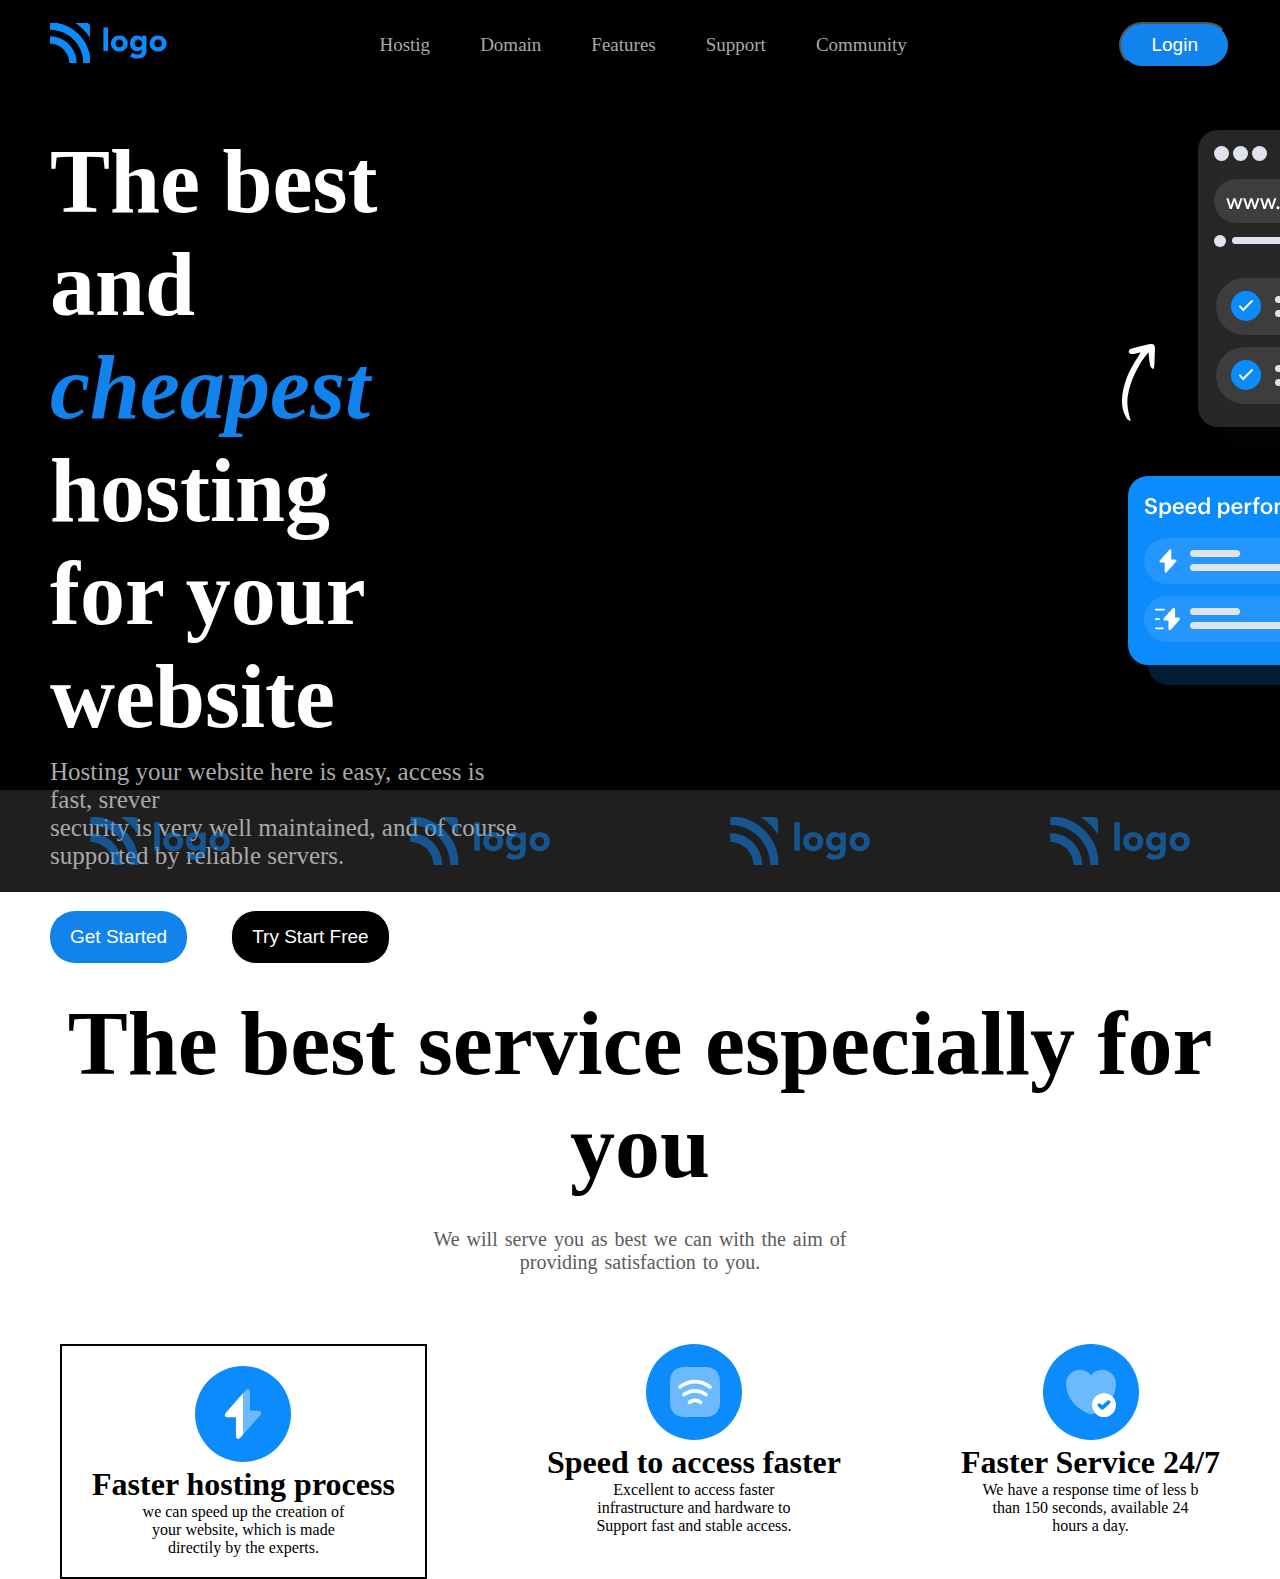
==== project 2/index.html @ c8426e78 "index update" ====
<!DOCTYPE html>
<html lang="en">
<head>
    <meta charset="UTF-8">
    <meta http-equiv="X-UA-Compatible" content="IE=edge">
    <meta name="viewport" content="width=device-width, initial-scale=1.0">
    <link rel="stylesheet" href="./style.css">
    <title>Website hosting</title>
</head>
<body>
    <header>
        <nav class="navbar">
            <div class="logo">
                <img src="./assets/Logo.svg" alt="">
            </div>
            <div class="list">
                <ul>
                    <li>Hostig</li>
                    <li>Domain</li>
                    <li>Features</li>
                    <li>Support</li>
                    <li>Community</li>
                </ul>
            </div>
            <div class="nav_button">
                <button class="btn_1">Login</button>
            </div>
        </nav>
    </header>
    <main>
        <section class="sec_1">
            <div class="right">
                <div class="sec1_h1">
                    <h1>
                        The best and <br> <span>cheapest </span>hosting <br>for your website
                    </h1>
                </div>
                <div class="sec1_p">
                    <p>
                        Hosting your website here is easy, access is fast, srever <br>
                        security is very well maintained, and of course <br>supported by reliable servers.
                    </p>
                </div>
                <div class="sec_1btn">
                    <button class="sec_1btn-1"> Get Started</button>
                    <button class="sec_1btn-2">Try Start Free</button>
                </div>
            </div>
            <div class="leftsec_1">
                <img src="./assets/Illustrations/Group 238502.svg" alt="">
            </div>
        </section>
        <section class="sec_2">
            <div class="logo_light">
                <img src="./assets/Logo-light.svg" alt="">
                <img src="./assets/Logo-light.svg" alt="">
                <img src="./assets/Logo-light.svg" alt="">
                <img src="./assets/Logo-light.svg" alt="">
            </div>
        </section>
        <section class="sec_3">
            <div class="sec_3h1">
                <h1>The best service especially for you</h1>
            </div>
            <div class="sec_3p">
                <p>
                    We will serve you as best we can with the aim of <br>providing satisfaction to you.
                </p>
            </div>
            <div class="cards_1">
                <div class="card_1">
                  <div class="img_1">
                    <img src="./assets/Icons/fast.svg" alt="">
                  </div>
                 <h1>Faster hosting process</h1> 
                 <p>we can speed up the creation of <br>your website, which is made <br>directily by the experts.</p>
                </div>
                <div class="2_card">
                    <div class="img_2">
                        <img src="./assets/Icons/signal.svg" alt="">
                    </div>
                    <h1>Speed to access faster</h1>
                    <p>Excellent to access faster <br>infrastructure and hardware to <br>Support fast and stable access.</p>
                </div>
                <div class="3_card">
                    <div class="img_3">
                        <img src="./assets/Icons/heart.svg" alt="">
                    </div>
                    <h1>Faster Service 24/7</h1>
                    <p>We have a response time of less b <br>than 150 seconds, available 24 <br>hours a day.</p>
                </div>
            </div>
        </section>
    </main>
</body>
</html>
---- project 2/style.css ----
*{
    padding: 0;
    margin: 0;
    box-sizing: border-box; 
}
body{
    height: 100vh;
    width:100%;
    margin: 0 auto;
    overflow-x: hidden;
    background-color: black;  
}
nav{
    display: flex;
    justify-content: space-between;
    /* margin-left: 10px;
    margin-right: 10px; */
    height: 10vh;
    padding: 0 50px;
    align-items: center;
}
nav img {
    height: 40px;
}
ul{
    display: flex;
    gap: 50px;
    color: rgb(169, 169, 169);
}
li{
    list-style: none;
    font-size: 19px;
    cursor: pointer;
}
nav button{
    font-size: 19px;
    padding: 10px 30px;
    background-color: rgb(18, 131, 237);
    color: white;
    border-radius: 25px;
}
main{
    /* padding: 0 50px */
}
section.sec_1{
    padding: 0 50px;
}
section.sec_1 h1{
    font-size: 90px;
    color: white;
    margin-top: 40px
}
section.sec_1 span{
    color: rgb(18, 131, 237);
    font-style: oblique;
}
section.sec_1 p{
    font-size: 25px;
    margin-top: 10px;
    color: rgb(169, 169, 169);
}
div.sec_1btn{
    margin-top: 40px;
}
button.sec_1btn-1{
    padding: 15px 20px;
    font-size: 19px;
    background-color: rgb(18, 131, 237);
    border: none;
    border-radius: 25px;
    color: white;
    margin-right: 40px;
    cursor: pointer;
}
button.sec_1btn-2{
    padding: 15px 20px;
    font-size: 19px;
    border: 1px solid white;
    border-radius: 25px;
    background-color: black;
    color: white;
    cursor: pointer;
}
section.sec_1{
    display: flex;
}
div.leftsec_1{
    width: 60%;
    height: 100vh;
    padding-top: 40px;
    padding-left: 600px;
}
section.sec_2{
    background-color: rgb(32, 31, 31);
    /* width: auto; */
    margin-top: -200px;
    padding: 3vh 0;
}
div.logo_light{
    display: flex;
    justify-content: space-around;
   
}
section.sec_3{
    background-color: #fff;
    
}
div.sec_3h1{
    text-align: center;
    padding-top: 100px ;
    font-size: 45px;
}
div.sec_3p{
    text-align: center;
    padding-top: 30px;
    word-spacing: 2px;
    font-size: 20px;
    color: rgb(92, 91, 91);
}
div.cards_1{
    display: flex;
    margin-top: 70px;
    justify-content: space-around;
    text-align: center
}
div.card_1{
   border: 2px solid black; 
   padding: 20px 30px;
   padding-block: 20px;
}
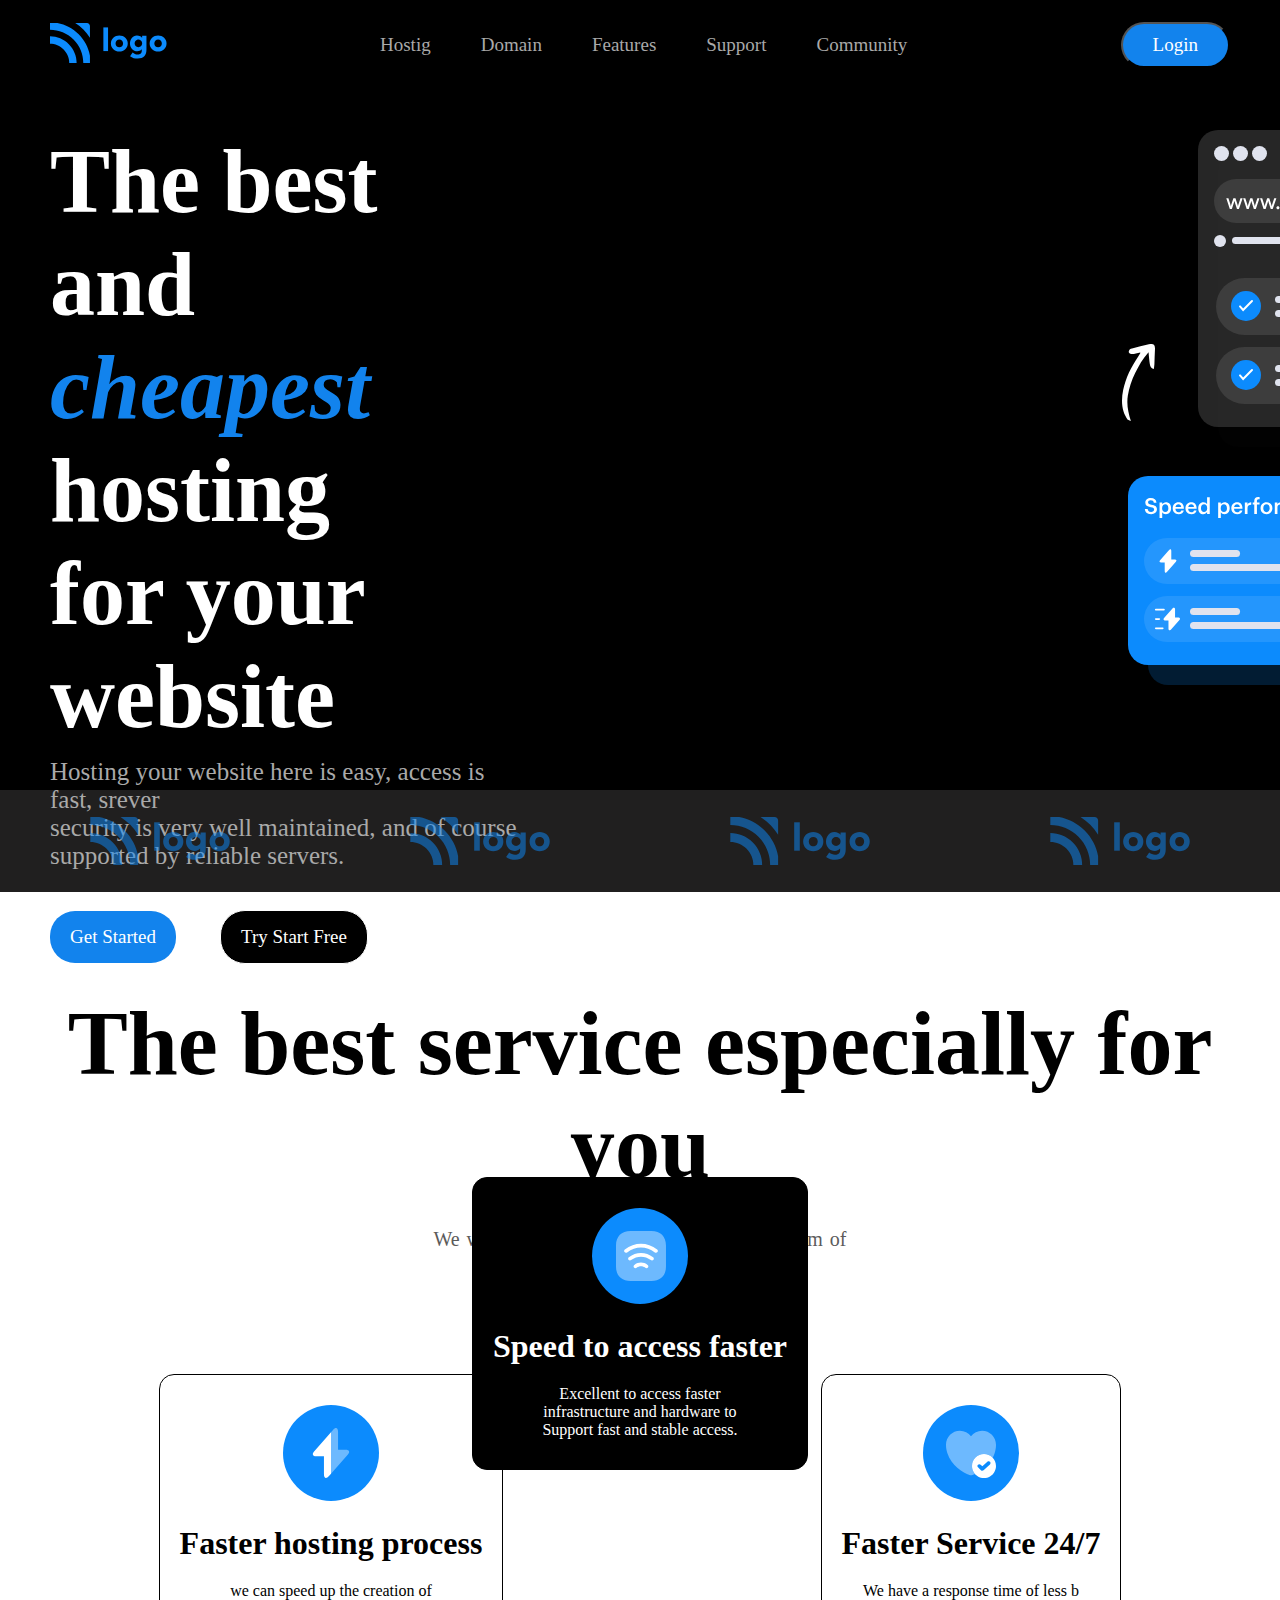
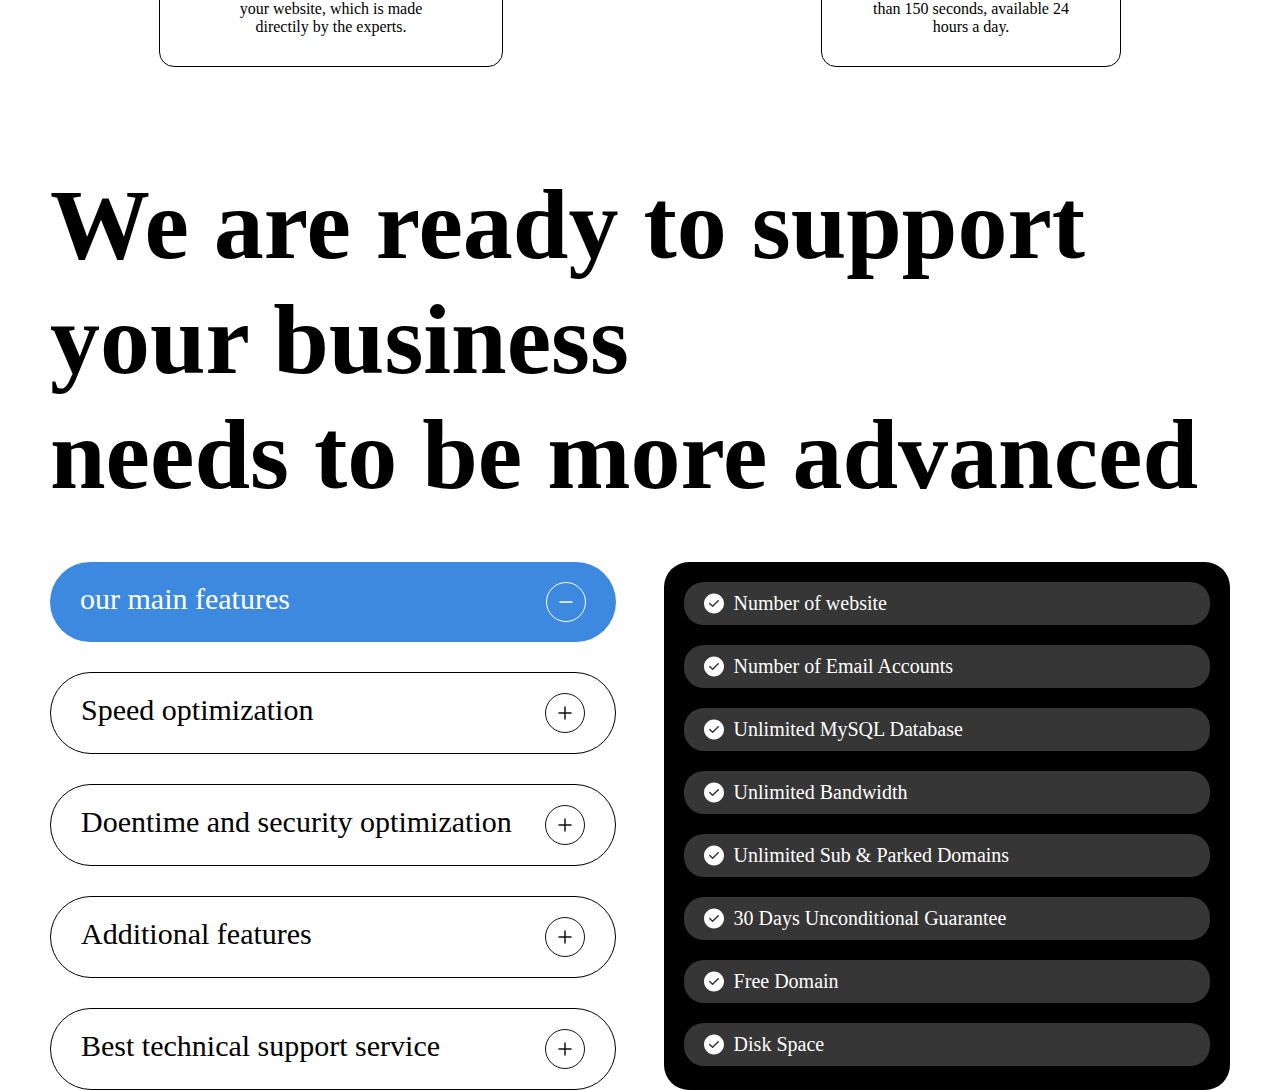
==== commit 6da4f81b: "Index & style update" ====
--- a/project 2/index.html
+++ b/project 2/index.html
@@ -75,14 +75,14 @@
                  <h1>Faster hosting process</h1> 
                  <p>we can speed up the creation of <br>your website, which is made <br>directily by the experts.</p>
                 </div>
-                <div class="2_card">
+                <div class="card_2">
                     <div class="img_2">
                         <img src="./assets/Icons/signal.svg" alt="">
                     </div>
                     <h1>Speed to access faster</h1>
                     <p>Excellent to access faster <br>infrastructure and hardware to <br>Support fast and stable access.</p>
                 </div>
-                <div class="3_card">
+                <div class="card_3">
                     <div class="img_3">
                         <img src="./assets/Icons/heart.svg" alt="">
                     </div>
@@ -91,6 +91,67 @@
                 </div>
             </div>
         </section>
+        <section class="sec_4">
+            <h1>We are ready to support your business<br>needs to be more advanced</h1>
+        </section>
+        <section class="sec_5">
+            <div class="sec_5right">
+                <div class="first">
+                    <p>our main features</p>
+                    <img src="./assets/Icons/Group 238511.svg" alt="">
+                </div>
+                <div class="second">
+                    <p>Speed optimization</p>
+                    <img src="./\/assets/Icons/Group 238512.svg" alt="">
+                </div>
+                <div class="third">
+                    <p>Doentime and security optimization</p>
+                    <img src="./assets/Icons/Group 238512.svg" alt="">
+                </div>
+                <div class="forth">
+                    <p>Additional features</p>
+                    <img src="./assets/Icons/Group 238512.svg" alt="">
+                </div>
+                <div class="fifth">
+                    <p>Best technical support service</p>
+                    <img src="./assets/Icons/Group 238512.svg" alt="">
+                </div>
+            </div>
+            <div class="sec_5left">
+                <div class="one">
+                    <img src="./assets/Icons/white-tick.svg" alt="">
+                    <p>Number of website</p>
+                </div>
+                <div class="two">
+                    <img src="./assets/Icons/white-tick.svg" alt="">
+                    <p>Number of Email Accounts</p>
+                </div>
+                <div class="three">
+                    <img src="./assets/Icons/white-tick.svg" alt="">
+                    <p>Unlimited MySQL Database</p>
+                </div>
+                <div class="four">
+                    <img src="./assets/Icons/white-tick.svg" alt="">
+                    <p>Unlimited Bandwidth</p>
+                </div>
+                <div class="five">
+                    <img src="./assets/Icons/white-tick.svg" alt="">
+                    <p>Unlimited Sub & Parked Domains</p>
+                </div>
+                <div class="six">
+                    <img src="./assets/Icons/white-tick.svg" alt="">
+                    <p>30 Days Unconditional Guarantee</p>
+                </div>
+                <div class="seven">
+                    <img src="./assets/Icons/white-tick.svg" alt="">
+                    <p>Free Domain</p>
+                </div>
+                <div class="eight">
+                    <img src="./assets/Icons/white-tick.svg" alt="">
+                    <p>Disk Space</p>
+                </div>
+            </div>
+        </section>
     </main>
 </body>
 </html>--- a/project 2/style.css
+++ b/project 2/style.css
@@ -2,6 +2,7 @@
     padding: 0;
     margin: 0;
     box-sizing: border-box; 
+    font-family: Poppins;
 }
 body{
     height: 100vh;
@@ -102,8 +103,7 @@
    
 }
 section.sec_3{
-    background-color: #fff;
-    
+    background-color: #fff;    
 }
 div.sec_3h1{
     text-align: center;
@@ -119,12 +119,188 @@
 }
 div.cards_1{
     display: flex;
-    margin-top: 70px;
+    margin-top: 100px;
     justify-content: space-around;
-    text-align: center
+    text-align: center;
 }
 div.card_1{
-   border: 2px solid black; 
-   padding: 20px 30px;
-   padding-block: 20px;
-}+   border: 1px solid black; 
+   padding: 30px 20px;
+   border-radius: 15px;
+   cursor: pointer;
+}
+div.card_1 h1{
+    margin-top: 20px;
+}
+div.card_1 p{
+    margin-top: 20px;
+}
+div.card_2{
+    border: 1px solid black; 
+    padding: 30px 20px;
+    border-radius: 15px;
+    background-color: black;
+    color: #fff;
+    position: absolute;
+    bottom: -570px;
+    cursor: pointer;
+ }
+ div.card_2 h1{
+     margin-top: 20px;
+ }
+ div.card_2 p{
+     margin-top: 20px;
+ }
+ div.card_3{
+    border: 1px solid black; 
+    padding: 30px 20px;
+    border-radius: 15px;
+    cursor: pointer;
+ }
+ div.card_3 h1{
+     margin-top: 20px;
+ }
+ div.card_3 p{
+     margin-top: 20px;
+ }
+ section.sec_4{
+    background-color: #fff;
+    padding:50px 50px;
+    font-size: 50px;
+    padding-top: 100px;
+    font-family: Sans-serif;
+ }
+ section.sec_5{
+    background-color: #fff;
+    padding: 0 50px;
+    display: flex;
+    justify-content: space-between;
+ }
+ div.sec_5right {
+    width: 48%;
+    font-size: 30px;
+ }
+ div.first{
+    display: flex;
+    justify-content: space-between;
+    background-color: #3d89df;
+    padding: 20px 30px;
+    border-radius: 50px;
+    color: #fff;
+    cursor: pointer;
+ }
+ div.second{
+    display: flex;
+    justify-content: space-between;
+    border: 1px solid black;
+    padding: 20px 30px;
+    border-radius: 50px;
+    margin-top: 30px;
+    cursor: pointer;
+ }
+ div.third{
+    display: flex;
+    justify-content: space-between;
+    border: 1px solid black;
+    padding: 20px 30px;
+    border-radius: 50px;
+    margin-top: 30px;
+    cursor: pointer;
+ }
+ div.forth{
+    display: flex;
+    justify-content: space-between;
+    border: 1px solid black;
+    padding: 20px 30px;
+    border-radius: 50px;
+    margin-top: 30px;
+    cursor: pointer;
+ }
+ div.fifth{
+    display: flex;
+    justify-content: space-between;
+    border: 1px solid black;
+    padding: 20px 30px;
+    border-radius: 50px;
+    margin-top: 30px;
+    cursor: pointer;
+ }
+ div.sec_5left{
+    width: 48%;
+    background-color: black;
+    border-radius: 25px;
+    padding: 20px 20px;
+    color: #fff;
+    font-size: 20px;
+ }
+ div.one{
+    display: flex;
+    gap: 10px;
+    border: none;
+    border-radius: 20px;
+    background-color: #373636;
+    padding: 10px 20px;
+ }
+ div.two{
+    display: flex;
+    margin-top: 20px;
+    gap: 10px;
+    border: none;
+    border-radius: 20px;
+    background-color: #373636;
+    padding: 10px 20px;
+ }
+ div.three{
+    display: flex;
+    margin-top: 20px;
+    gap: 10px;
+    border: none;
+    border-radius: 20px;
+    background-color: #373636;
+    padding: 10px 20px;
+ }
+ div.four{
+    display: flex;
+    margin-top: 20px;
+    gap: 10px;
+    border: none;
+    border-radius: 20px;
+    background-color: #373636;
+    padding: 10px 20px;
+ }
+ div.five{
+    display: flex;
+    margin-top: 20px;
+    gap: 10px;
+    border: none;
+    border-radius: 20px;
+    background-color: #373636;
+    padding: 10px 20px;
+ }
+ div.six{
+    display: flex;
+    margin-top: 20px;
+    gap: 10px;
+    border: none;
+    border-radius: 20px;
+    background-color: #373636;
+    padding: 10px 20px;
+ }
+ div.seven{
+    display: flex;
+    margin-top: 20px;
+    gap: 10px;
+    border: none;
+    border-radius: 20px;
+    background-color: #373636;
+    padding: 10px 20px;
+ }
+ div.eight{
+    display: flex;
+    margin-top: 20px;
+    gap: 10px;
+    border: none;
+    border-radius: 20px;
+    background-color: #373636;
+    padding: 10px 20px;
+ }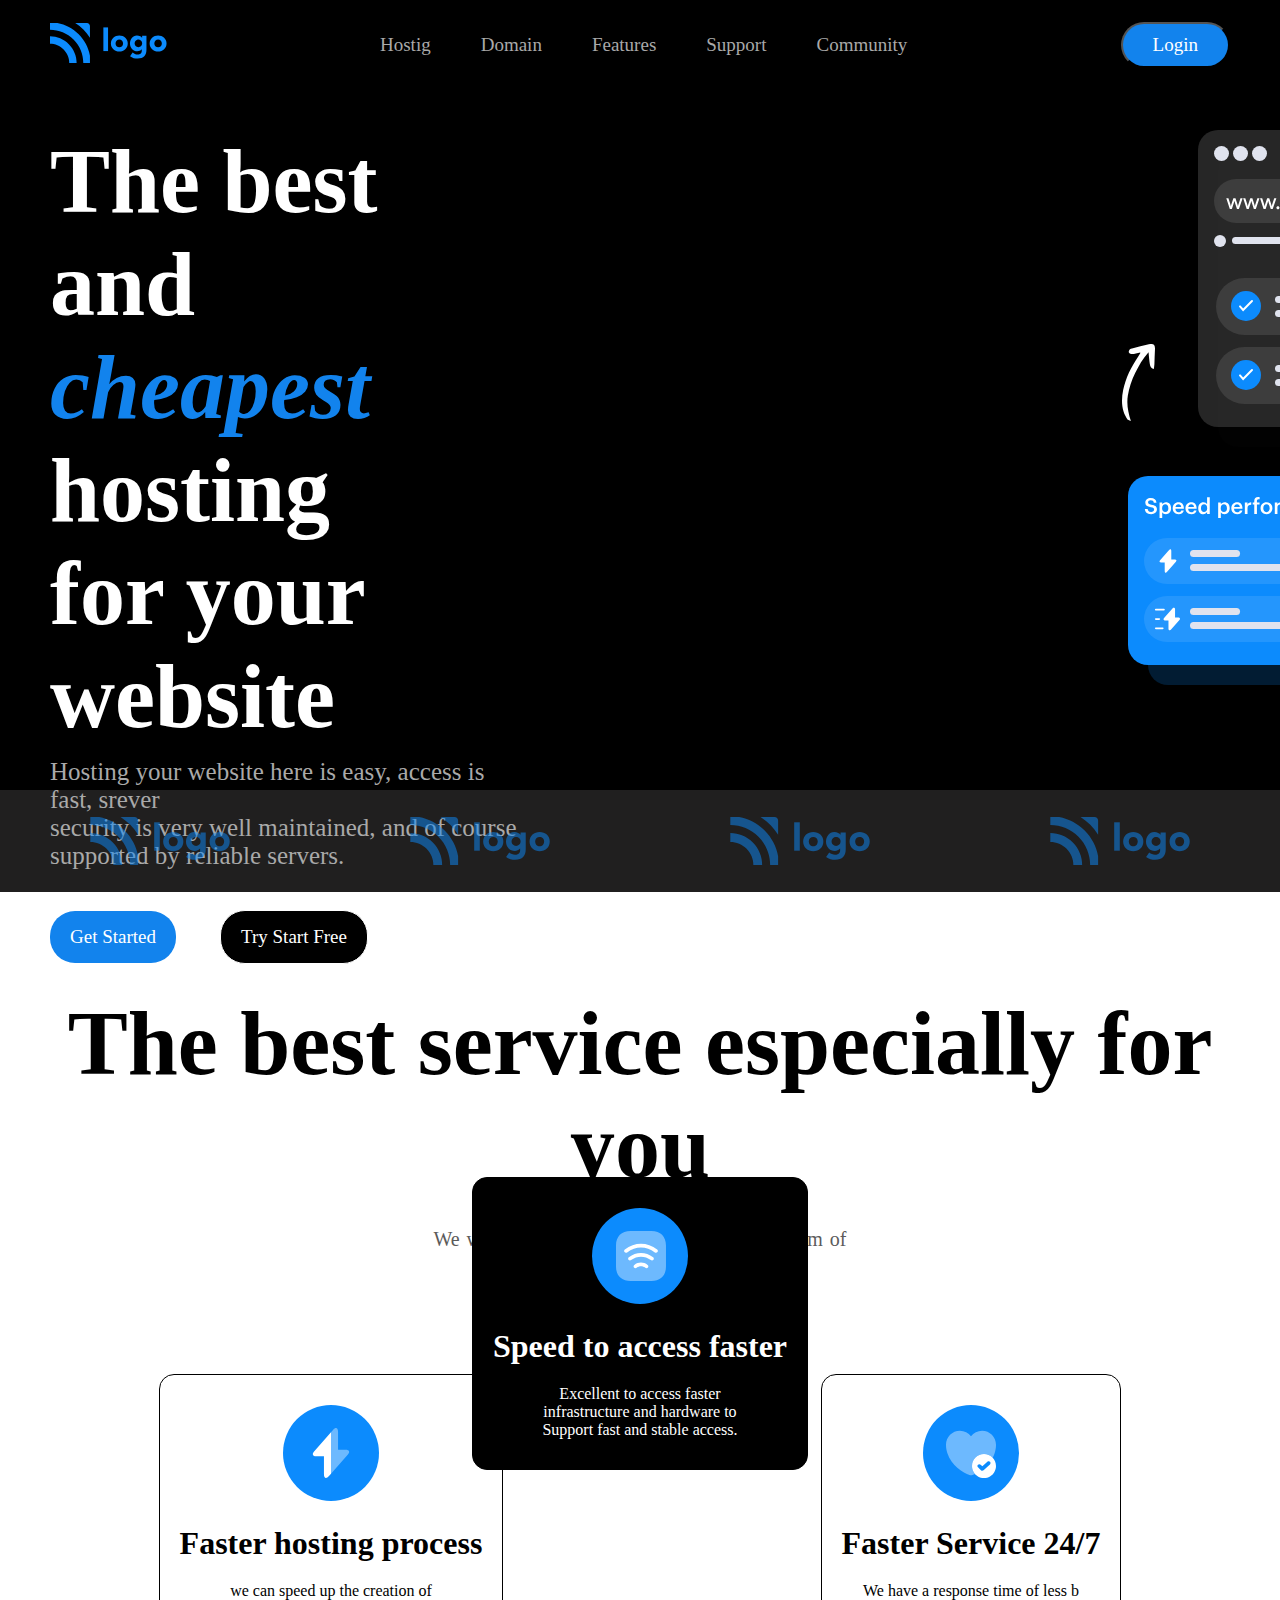
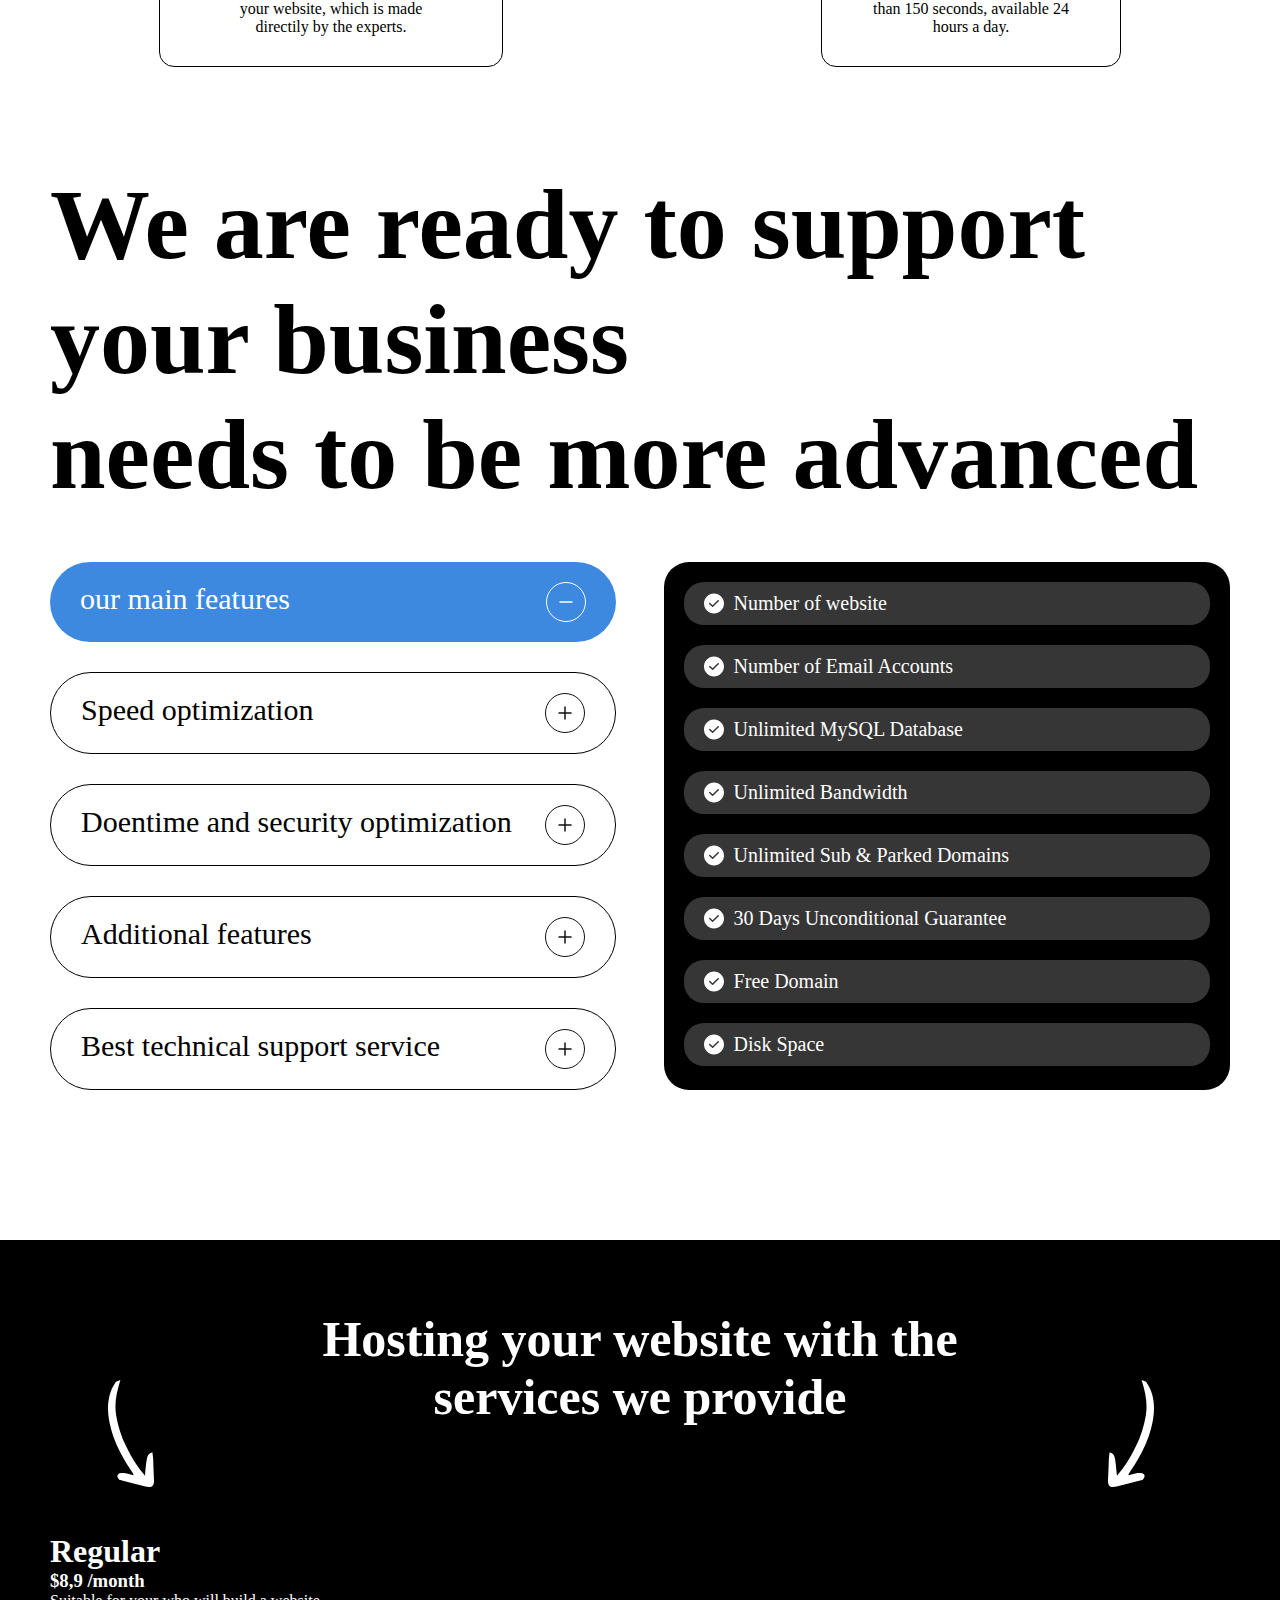
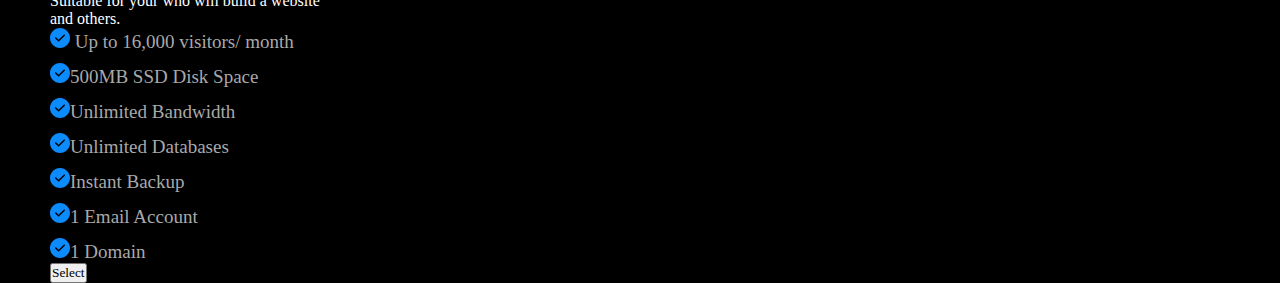
==== commit 673d070f: "index & css update" ====
--- a/project 2/index.html
+++ b/project 2/index.html
@@ -152,6 +152,38 @@
                 </div>
             </div>
         </section>
+        <section class="sec_6">
+            <div class="upper">
+                <div class="left_arrow">
+                    <img src="./assets/Icons/arrow-left.svg" alt="">
+                </div>
+                <div class="heading">
+                    <h1>Hosting your website with the <br>services we provide</h1>
+                </div>
+                <div class="right_arrow">
+                    <img src="./assets/Icons/arrow-right.svg" alt="">
+                </div>
+            </div>
+            <div class="lower">
+                <div class="lower_card1">
+                    <div class="regular">
+                        <h1>Regular</h1>
+                        <h3>$8,9 <span>/month</span></h3>
+                        <p>Suitable for your who will build a website <br>and others.</p>
+                    </div>
+                    <ul>
+                        <li><img src="./assets/Icons/blue-tick.svg" alt="">  Up to 16,000 visitors/ month</li>
+                        <li><img src="./assets/Icons/blue-tick.svg" alt="">500MB SSD Disk Space</li>
+                        <li><img src="./assets/Icons/blue-tick.svg" alt="">Unlimited Bandwidth</li>
+                        <li><img src="./assets/Icons/blue-tick.svg" alt="">Unlimited Databases</li>
+                        <li><img src="./assets/Icons/blue-tick.svg" alt="">Instant Backup</li>
+                        <li><img src="./assets/Icons/blue-tick.svg" alt="">1 Email Account</li>
+                        <li><img src="./assets/Icons/blue-tick.svg" alt="">1 Domain</li>
+                    </ul>
+                    <button class="regular_1">Select</button>
+                </div>
+            </div>
+        </section>
     </main>
 </body>
 </html>--- a/project 2/style.css
+++ b/project 2/style.css
@@ -175,6 +175,8 @@
     padding: 0 50px;
     display: flex;
     justify-content: space-between;
+    padding-bottom: 150px;
+    
  }
  div.sec_5right {
     width: 48%;
@@ -303,4 +305,36 @@
     border-radius: 20px;
     background-color: #373636;
     padding: 10px 20px;
+ }
+ section.sec_6{
+    padding: 0 50px;
+    background-color: black;
+    margin-top: 100px;
+ }
+ div.upper{
+    display: flex;
+    justify-content: center;
+    gap: 150px;
+    padding-top: 40px;
+ }
+ div.upper h1{
+    font-size: 50px;
+    color: #fff;
+    text-align: center;
+    position: relative;
+    bottom: 70px;
+ }
+ div.upper img{
+    height: 70%;
+ }
+ div.lower{
+    color: #fff;
+    display: flex;
+ }
+ div.lower ul{
+    display: grid;
+    gap: 10px;
+ }
+ div.lower li{
+    gap: 20px;
  }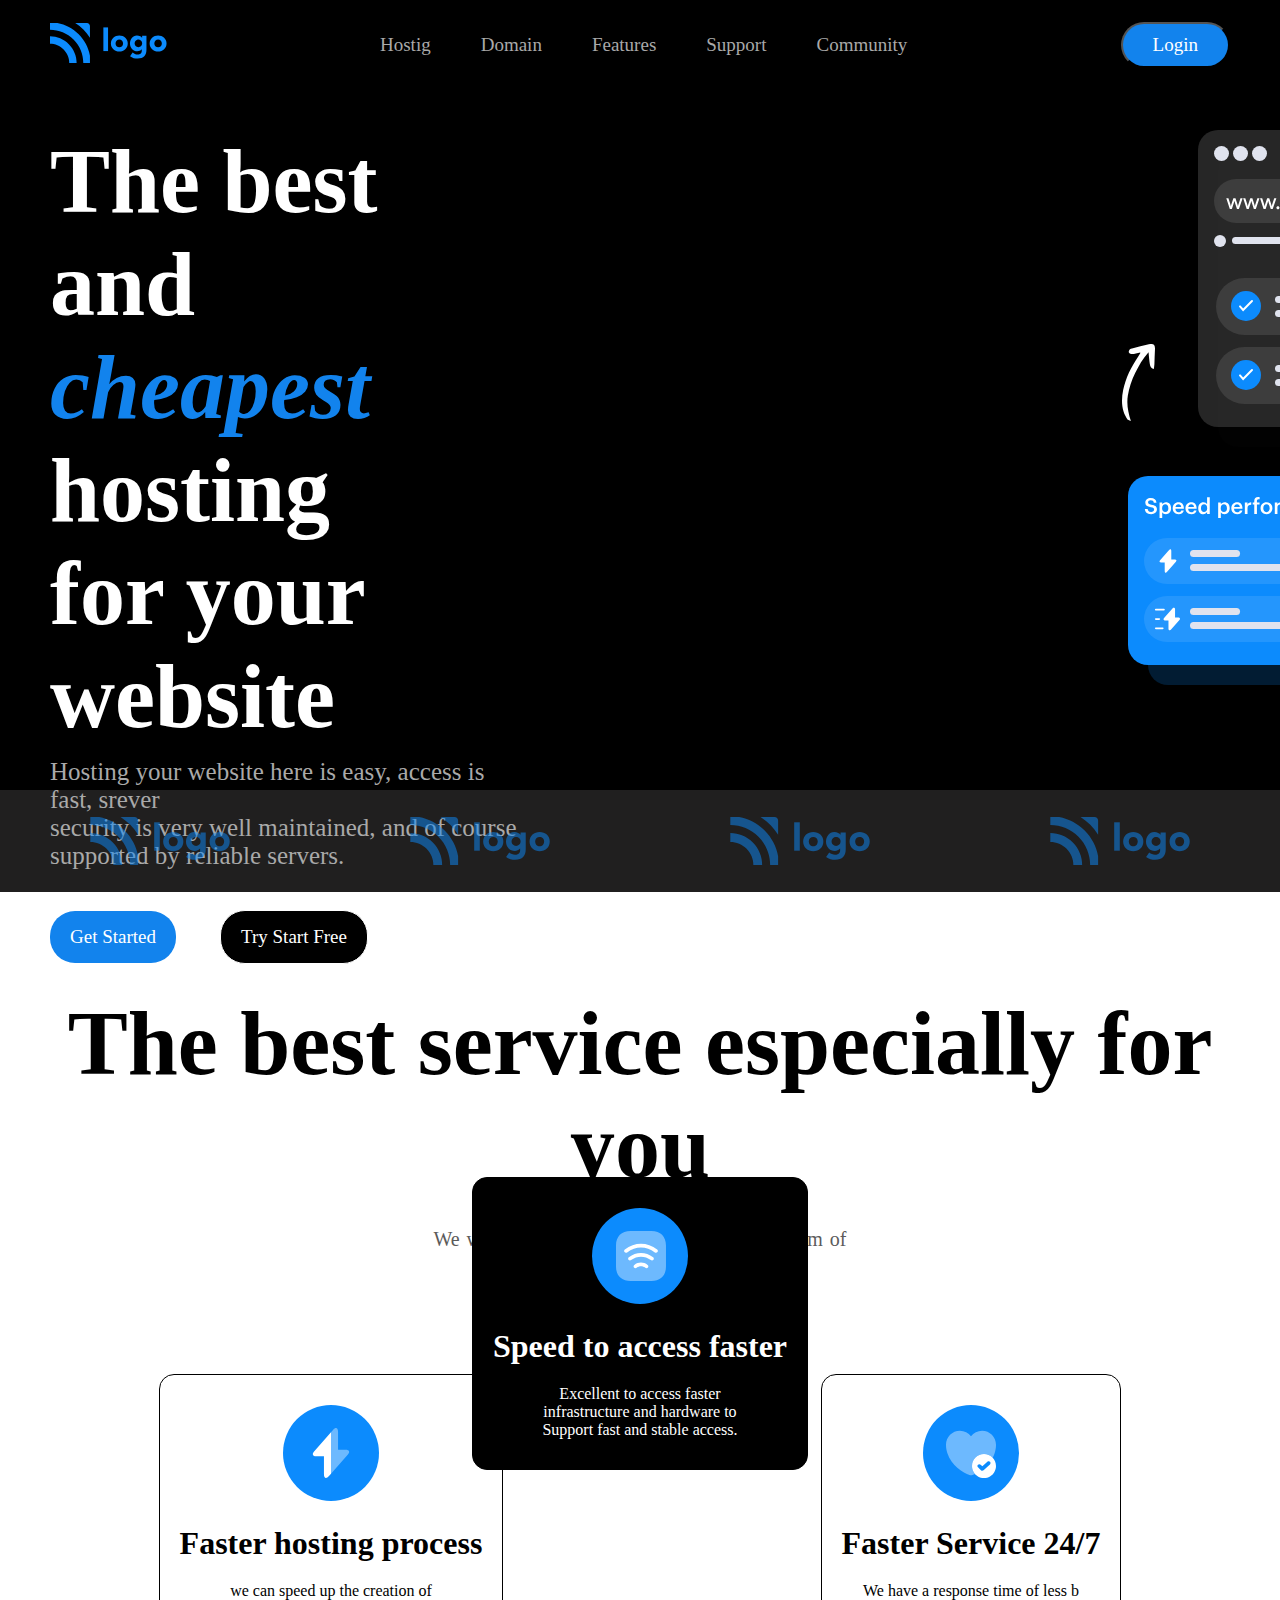
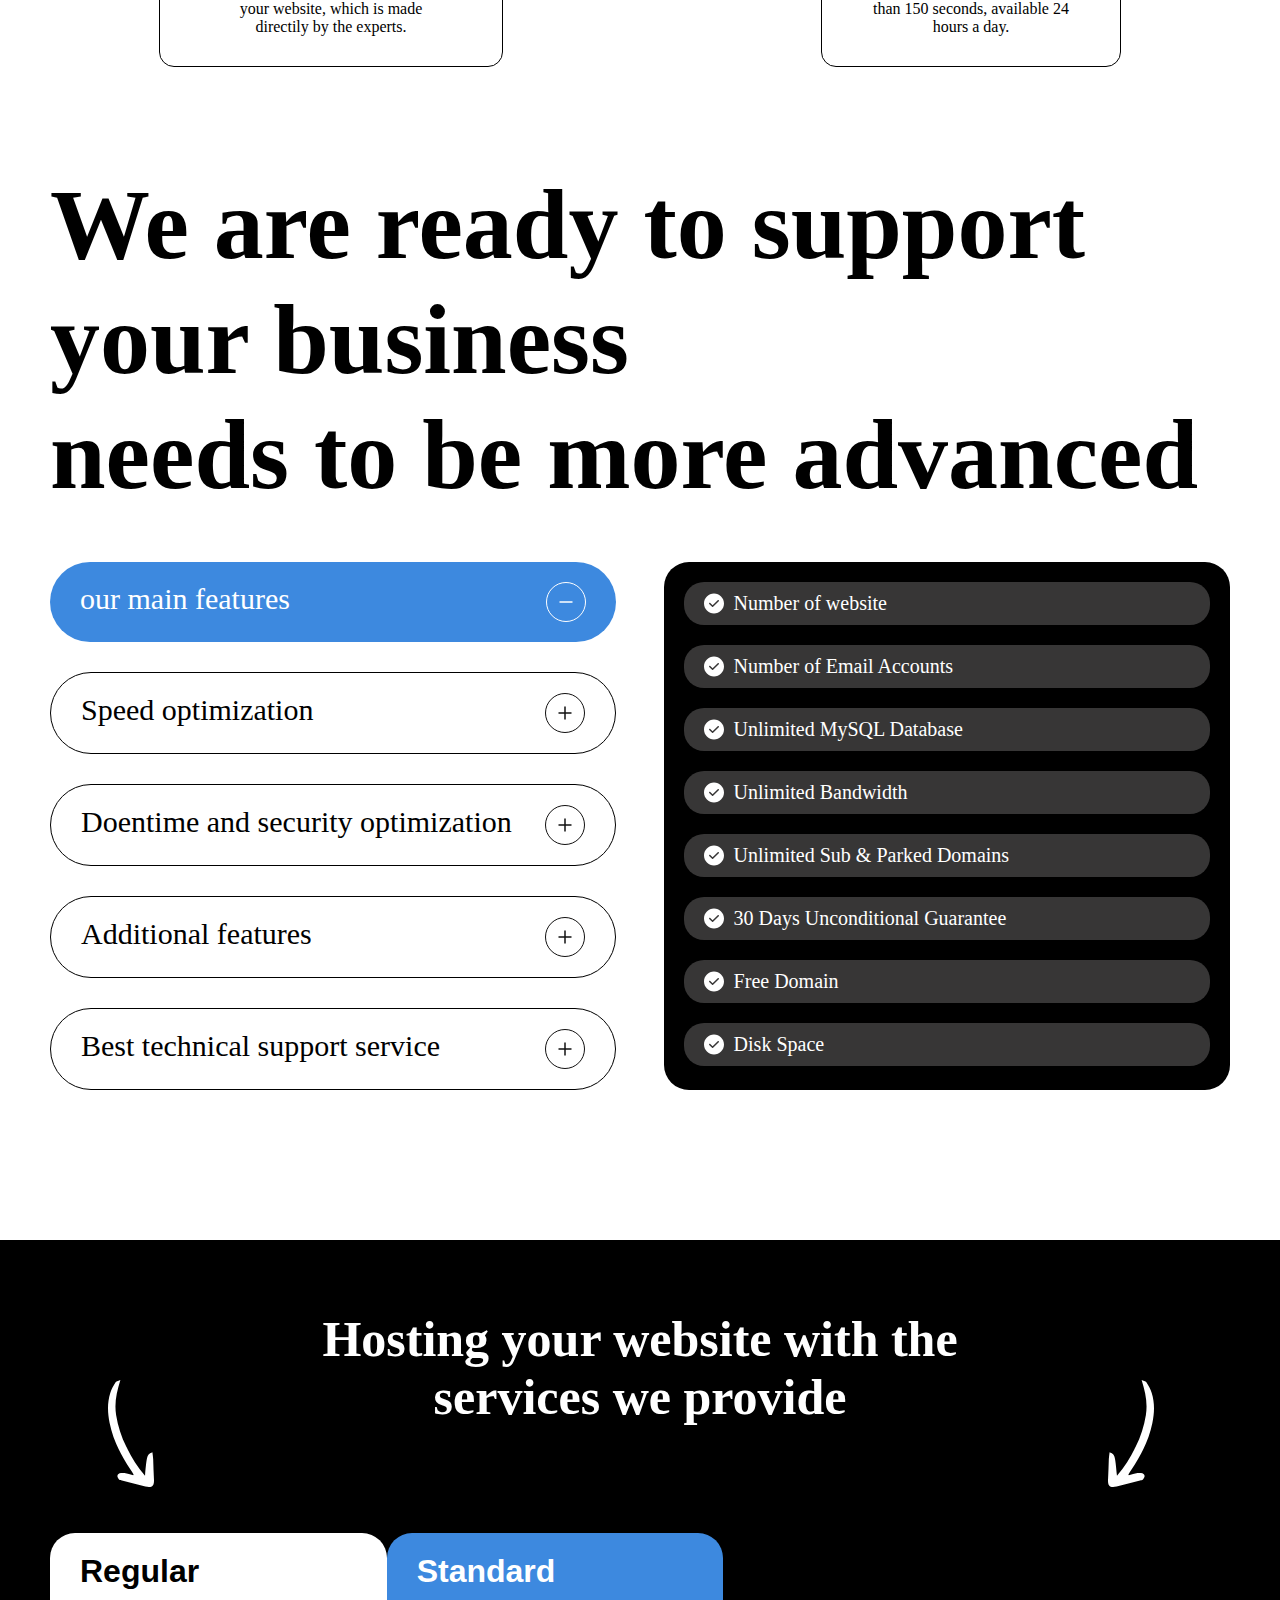
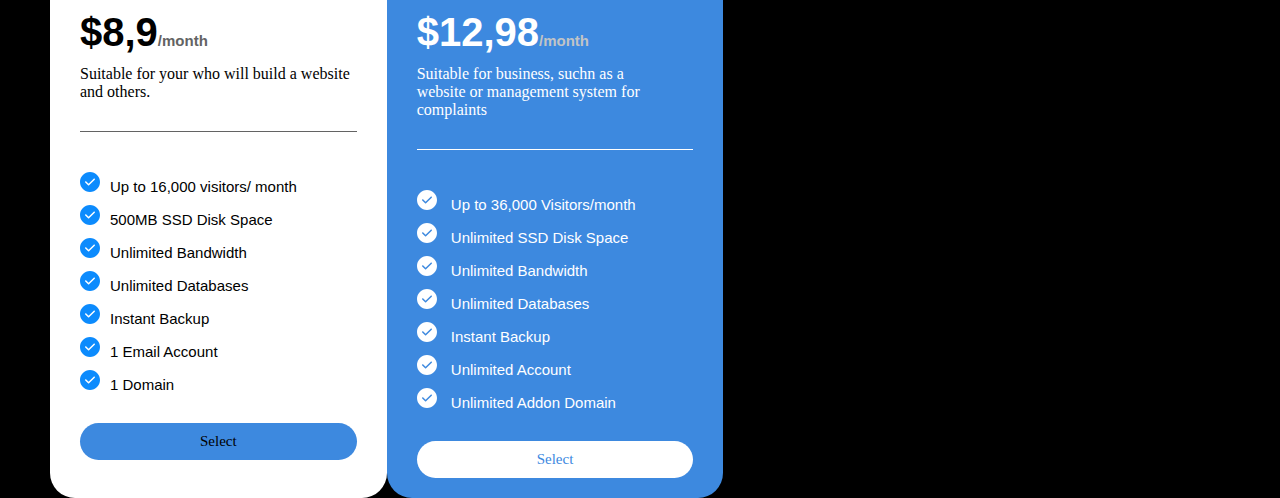
==== commit 940d80ec: "html&cssupdate" ====
--- a/project 2/index.html
+++ b/project 2/index.html
@@ -168,11 +168,11 @@
                 <div class="lower_card1">
                     <div class="regular">
                         <h1>Regular</h1>
-                        <h3>$8,9 <span>/month</span></h3>
+                        <h3>$8,9<span>/month</span></h3>
                         <p>Suitable for your who will build a website <br>and others.</p>
                     </div>
                     <ul>
-                        <li><img src="./assets/Icons/blue-tick.svg" alt="">  Up to 16,000 visitors/ month</li>
+                        <li><img src="./assets/Icons/blue-tick.svg" alt="">Up to 16,000 visitors/ month</li>
                         <li><img src="./assets/Icons/blue-tick.svg" alt="">500MB SSD Disk Space</li>
                         <li><img src="./assets/Icons/blue-tick.svg" alt="">Unlimited Bandwidth</li>
                         <li><img src="./assets/Icons/blue-tick.svg" alt="">Unlimited Databases</li>
@@ -182,6 +182,23 @@
                     </ul>
                     <button class="regular_1">Select</button>
                 </div>
+                <div class="lower_card2">
+                    <div class="standard">
+                        <h1>Standard</h1>
+                        <h2>$12,98<span>/month</span></h2>
+                        <p>Suitable for business, suchn as a <br>website or management system for <br>complaints</p>
+                    </div>
+                    <ul>
+                        <li><img src="./assets/Icons/white-tick.svg" alt=""> Up to 36,000 Visitors/month</li>
+                        <li><img src="./assets/Icons/white-tick.svg" alt=""> Unlimited SSD Disk Space</li>
+                        <li><img src="./assets/Icons/white-tick.svg" alt=""> Unlimited Bandwidth</li>
+                        <li><img src="./assets/Icons/white-tick.svg" alt=""> Unlimited Databases</li>
+                        <li><img src="./assets/Icons/white-tick.svg" alt=""> Instant Backup</li>
+                        <li><img src="./assets/Icons/white-tick.svg" alt=""> Unlimited Account</li>
+                        <li><img src="./assets/Icons/white-tick.svg" alt=""> Unlimited Addon Domain</li>
+                    </ul>
+                    <button>Select</button>
+                </div>
             </div>
         </section>
     </main>
--- a/project 2/style.css
+++ b/project 2/style.css
@@ -331,10 +331,100 @@
     color: #fff;
     display: flex;
  }
+ div.lower_card1{
+    color: black;
+    background-color: #fff;
+    padding: 20px 30px;
+    border-radius: 25px;
+    font-family: Arial, Helvetica, sans-serif;
+ }
+ div.regular h1{
+    font-weight: bold;
+    font-family: Arial, Helvetica, sans-serif;
+ }
+ div.regular h3{
+    margin-top: 20px;
+    font-size: 40px;
+    font-family: Arial, Helvetica, sans-serif;
+ }
+ div.regular h3 span{
+    font-size: 15px;
+    color: #636363;
+    font-family: Arial, Helvetica, sans-serif;
+ }
+ div.regular p{
+    padding-top: 10px;
+    padding-bottom: 30px;
+    border-bottom: 1px solid #636363;
+ }
  div.lower ul{
     display: grid;
     gap: 10px;
- }
- div.lower li{
-    gap: 20px;
+    margin-top: 40px;
+ }
+ div.lower ul li{
+    font-size: 15px;
+    color: black;
+    font-family: Arial, Helvetica, sans-serif;
+ }
+ div.lower li img{
+    padding-right: 10px;
+ }
+ div.lower button{
+    margin-top: 30px;
+    padding: 10px 120px;
+    font-size: 15px;
+    background-color: #3d89df;
+    border: none;
+    border-radius: 25px;
+    cursor: pointer;
+ }
+ div.lower_card2{
+    color: white;
+    background-color: #3d89df;
+    padding: 20px 30px;
+    border-radius: 25px;
+    font-family: Arial, Helvetica, sans-serif;
+ }
+ div.standard h1{
+    font-weight: bold;
+    font-family: Arial, Helvetica, sans-serif;
+ }
+ div.standard h2{
+    margin-top: 20px;
+    font-size: 40px;
+    font-family: Arial, Helvetica, sans-serif;
+ }
+ div.standard h2 span{
+    font-size: 15px;
+    color: #c2c4c6; 
+    font-family: Arial, Helvetica, sans-serif;
+ }
+ div.standard p{
+    padding-top: 10px;
+    padding-bottom: 30px;
+    border-bottom: 1px solid white;
+ }
+ div.lower_card2 ul{
+    display: grid;
+    gap: 10px;
+    margin-top: 40px;
+ }
+ div.lower_card2 ul li{
+    font-size: 15px;
+    color: white;
+    font-family: Arial, Helvetica, sans-serif;
+ }
+ div.lower_card2 li img{
+    padding-right: 10px;
+ }
+ div.lower_card2 button{
+    margin-top: 30px;
+    padding: 10px 120px;
+    font-size: 15px;
+    background-color: white;
+    color: #3d89df;
+    border: none;
+    border-radius: 25px;
+    cursor: pointer;
  }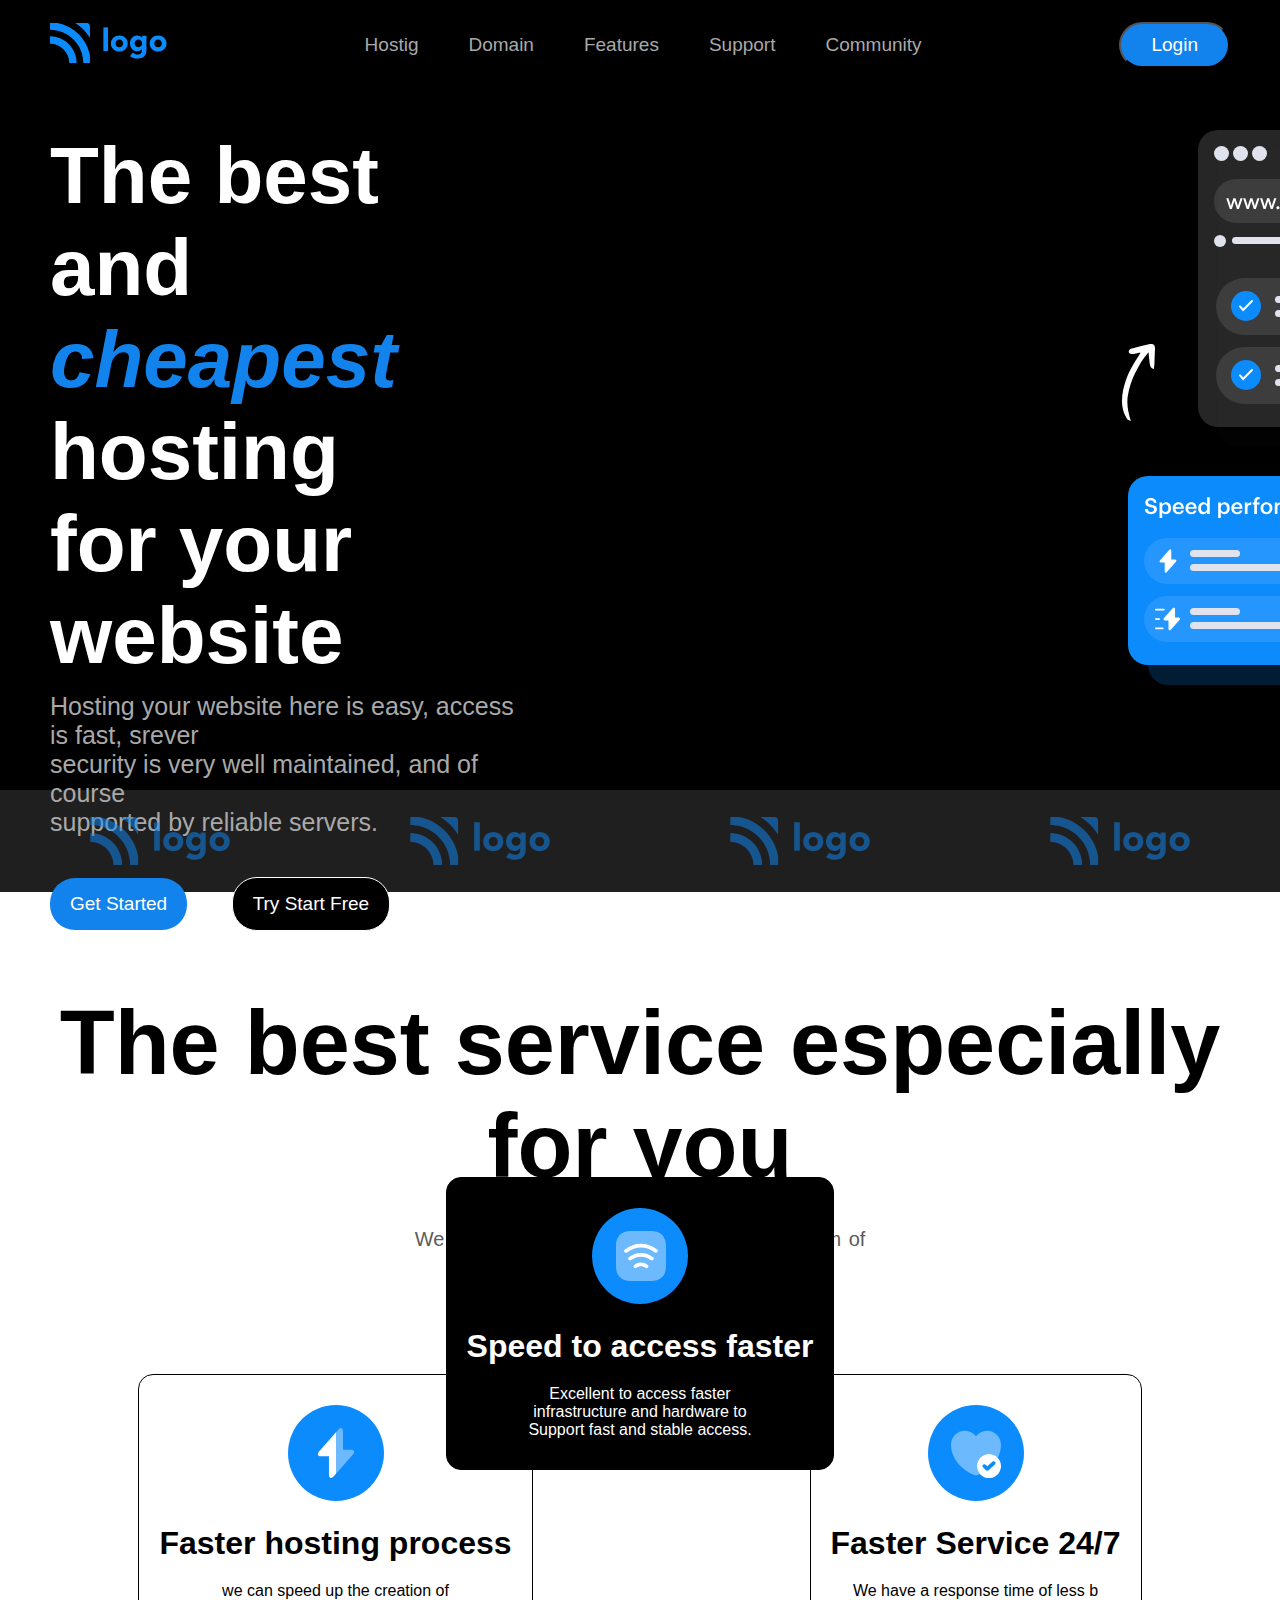
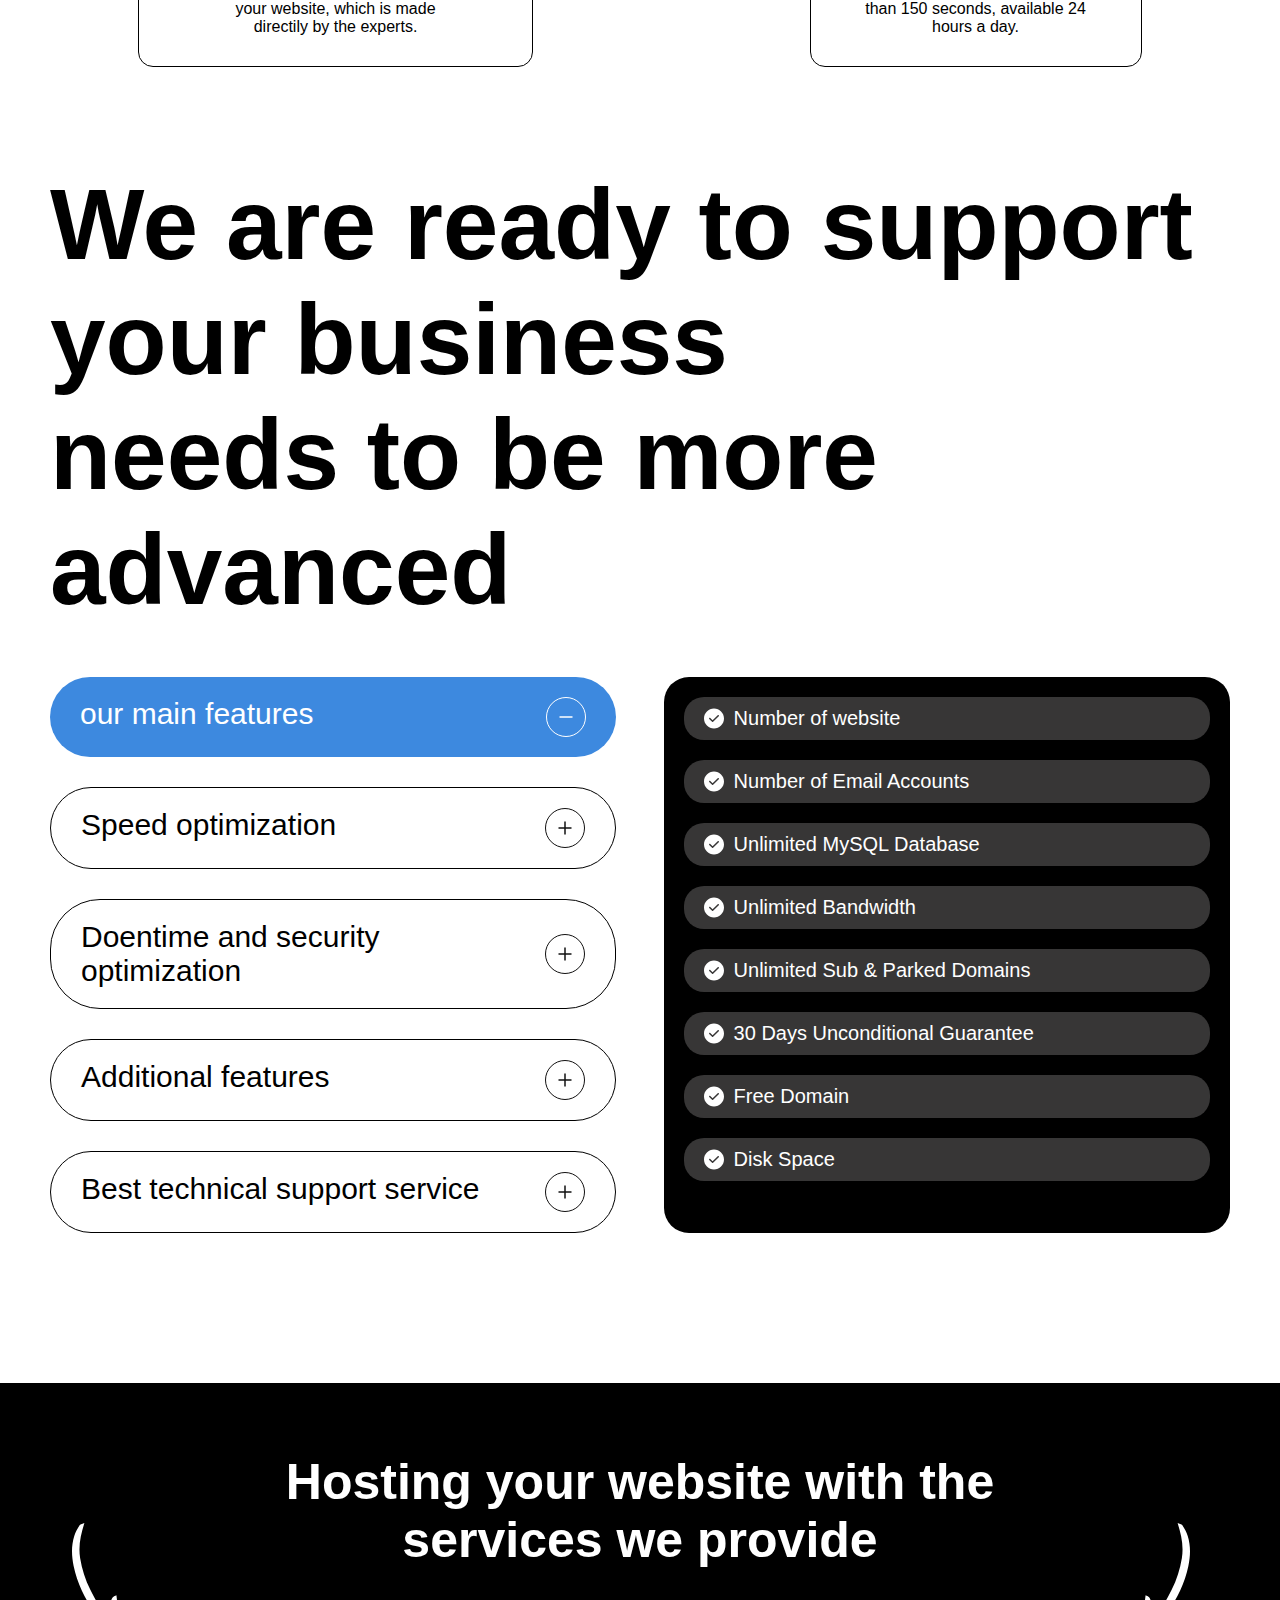
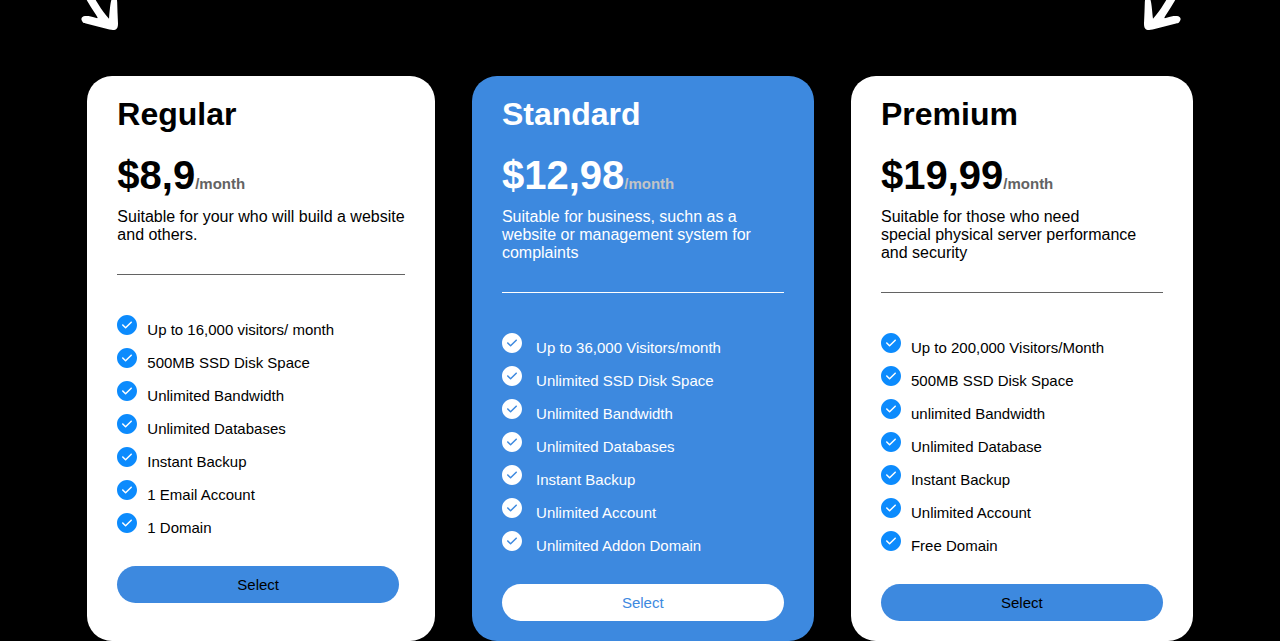
==== commit 646b7012: "cards added" ====
--- a/project 2/index.html
+++ b/project 2/index.html
@@ -199,6 +199,23 @@
                     </ul>
                     <button>Select</button>
                 </div>
+                <div class="lower_card3">
+                    <div class="premium">
+                        <h1>Premium</h1>
+                        <h3>$19,99<span>/month</span></h3>
+                        <p>Suitable for those who need <br>special physical server performance <br>and security</p>
+                    </div>
+                    <ul>
+                        <li><img src="./assets/Icons/blue-tick.svg" alt="">Up to 200,000 Visitors/Month</li>
+                        <li><img src="./assets/Icons/blue-tick.svg" alt="">500MB SSD Disk Space</li>
+                        <li><img src="./assets/Icons/blue-tick.svg" alt="">unlimited Bandwidth</li>
+                        <li><img src="./assets/Icons/blue-tick.svg" alt="">Unlimited Database</li>
+                        <li><img src="./assets/Icons/blue-tick.svg" alt="">Instant Backup</li>
+                        <li><img src="./assets/Icons/blue-tick.svg" alt="">Unlimited Account</li>
+                        <li><img src="./assets/Icons/blue-tick.svg" alt="">Free Domain</li>
+                    </ul>
+                    <button>Select</button>
+                </div>
             </div>
         </section>
     </main>
--- a/project 2/style.css
+++ b/project 2/style.css
@@ -2,7 +2,7 @@
     padding: 0;
     margin: 0;
     box-sizing: border-box; 
-    font-family: Poppins;
+    font-family: Arial, Helvetica, sans-serif;
 }
 body{
     height: 100vh;
@@ -47,7 +47,7 @@
     padding: 0 50px;
 }
 section.sec_1 h1{
-    font-size: 90px;
+    font-size: 80px;
     color: white;
     margin-top: 40px
 }
@@ -330,6 +330,7 @@
  div.lower{
     color: #fff;
     display: flex;
+    justify-content: space-evenly;
  }
  div.lower_card1{
     color: black;
@@ -427,4 +428,52 @@
     border: none;
     border-radius: 25px;
     cursor: pointer;
- }+ }
+div.lower_card3{
+   color: black;
+   background-color: #fff;
+   padding: 20px 30px;
+   border-radius: 25px;
+   font-family: Arial, Helvetica, sans-serif;
+}
+div.premium h1{
+   font-weight: bold;
+   font-family: Arial, Helvetica, sans-serif;
+}
+div.premium h3{
+   margin-top: 20px;
+   font-size: 40px;
+   font-family: Arial, Helvetica, sans-serif;
+}
+div.premium h3 span{
+   font-size: 15px;
+   color: #636363;
+   font-family: Arial, Helvetica, sans-serif;
+}
+div.premium p{
+   padding-top: 10px;
+   padding-bottom: 30px;
+   border-bottom: 1px solid #636363;
+}
+div.lower_card3 ul{
+   display: grid;
+   gap: 10px;
+   margin-top: 40px;
+}
+div.lower_card3 ul li{
+   font-size: 15px;
+   color: black;
+   font-family: Arial, Helvetica, sans-serif;
+}
+div.lower_card3 li img{
+   padding-right: 10px;
+}
+div.lower_card3 button{
+   margin-top: 30px;
+   padding: 10px 120px;
+   font-size: 15px;
+   background-color: #3d89df;
+   border: none;
+   border-radius: 25px;
+   cursor: pointer;
+}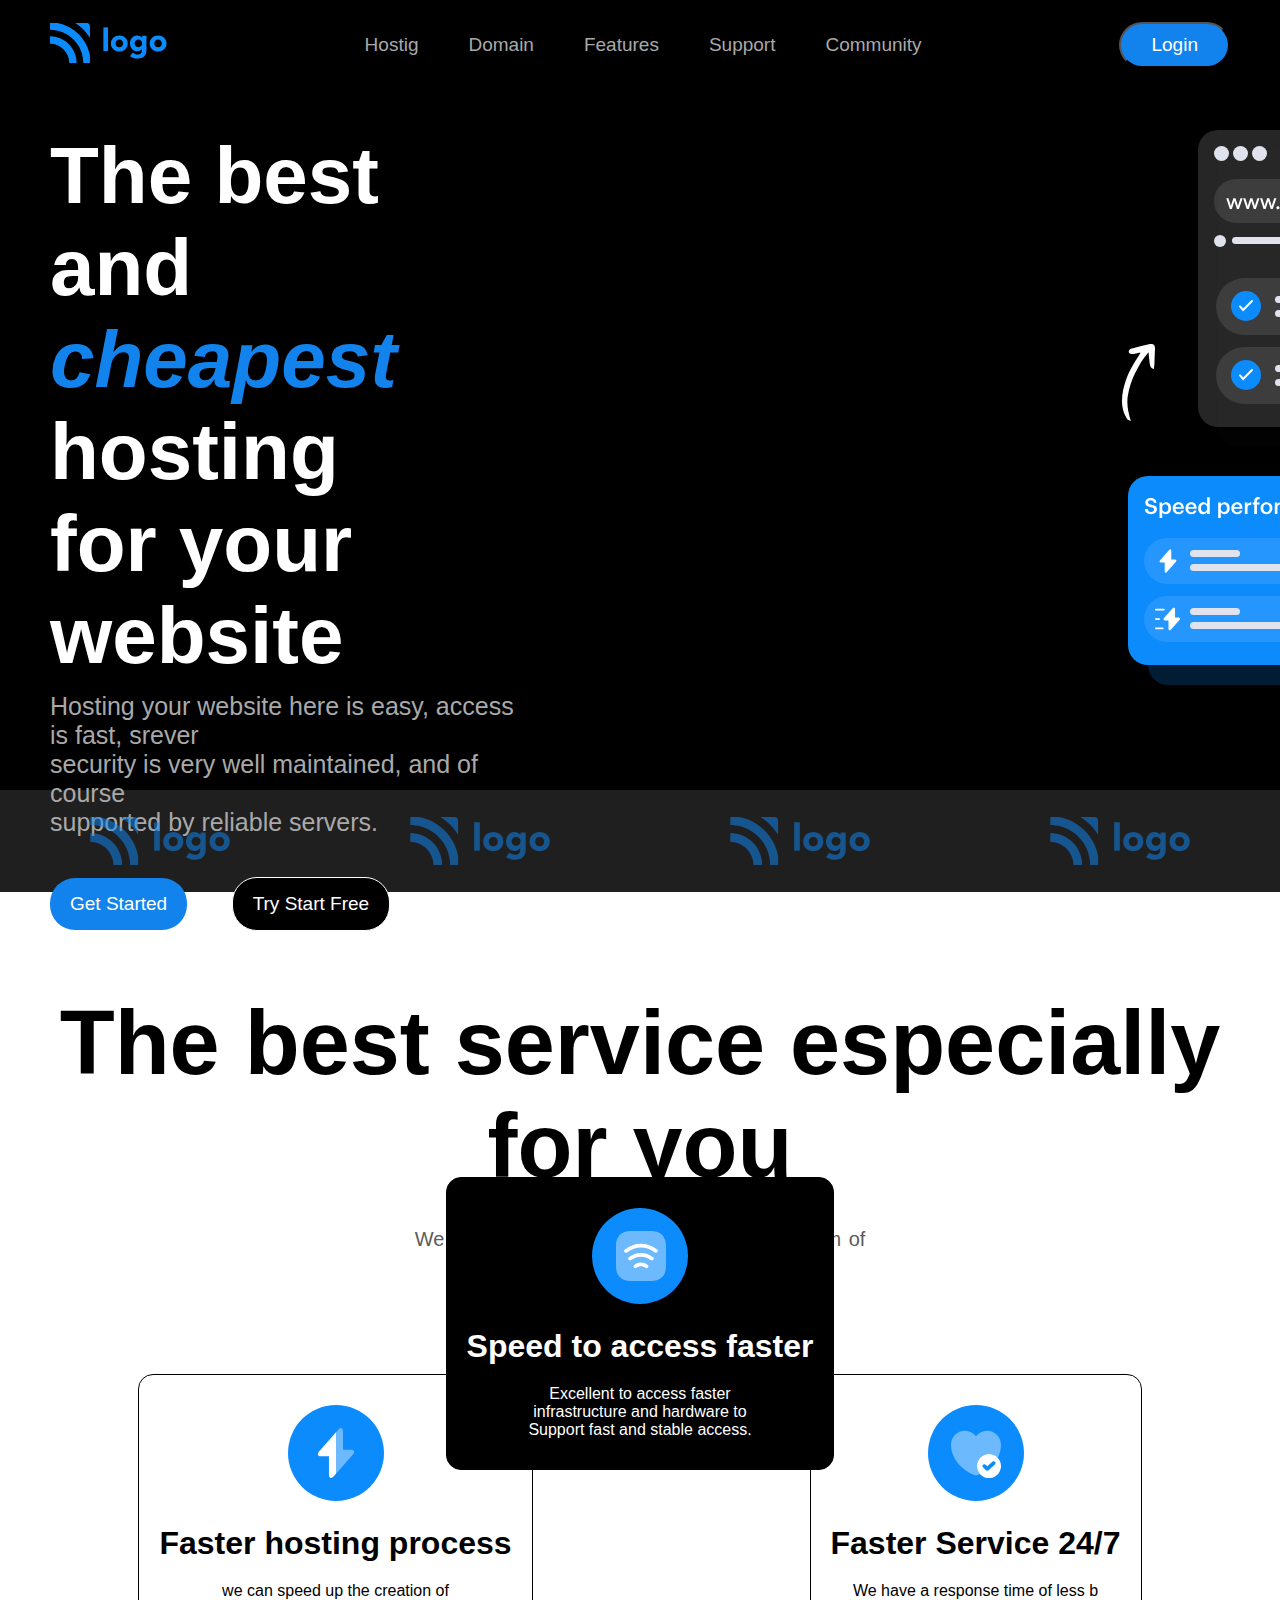
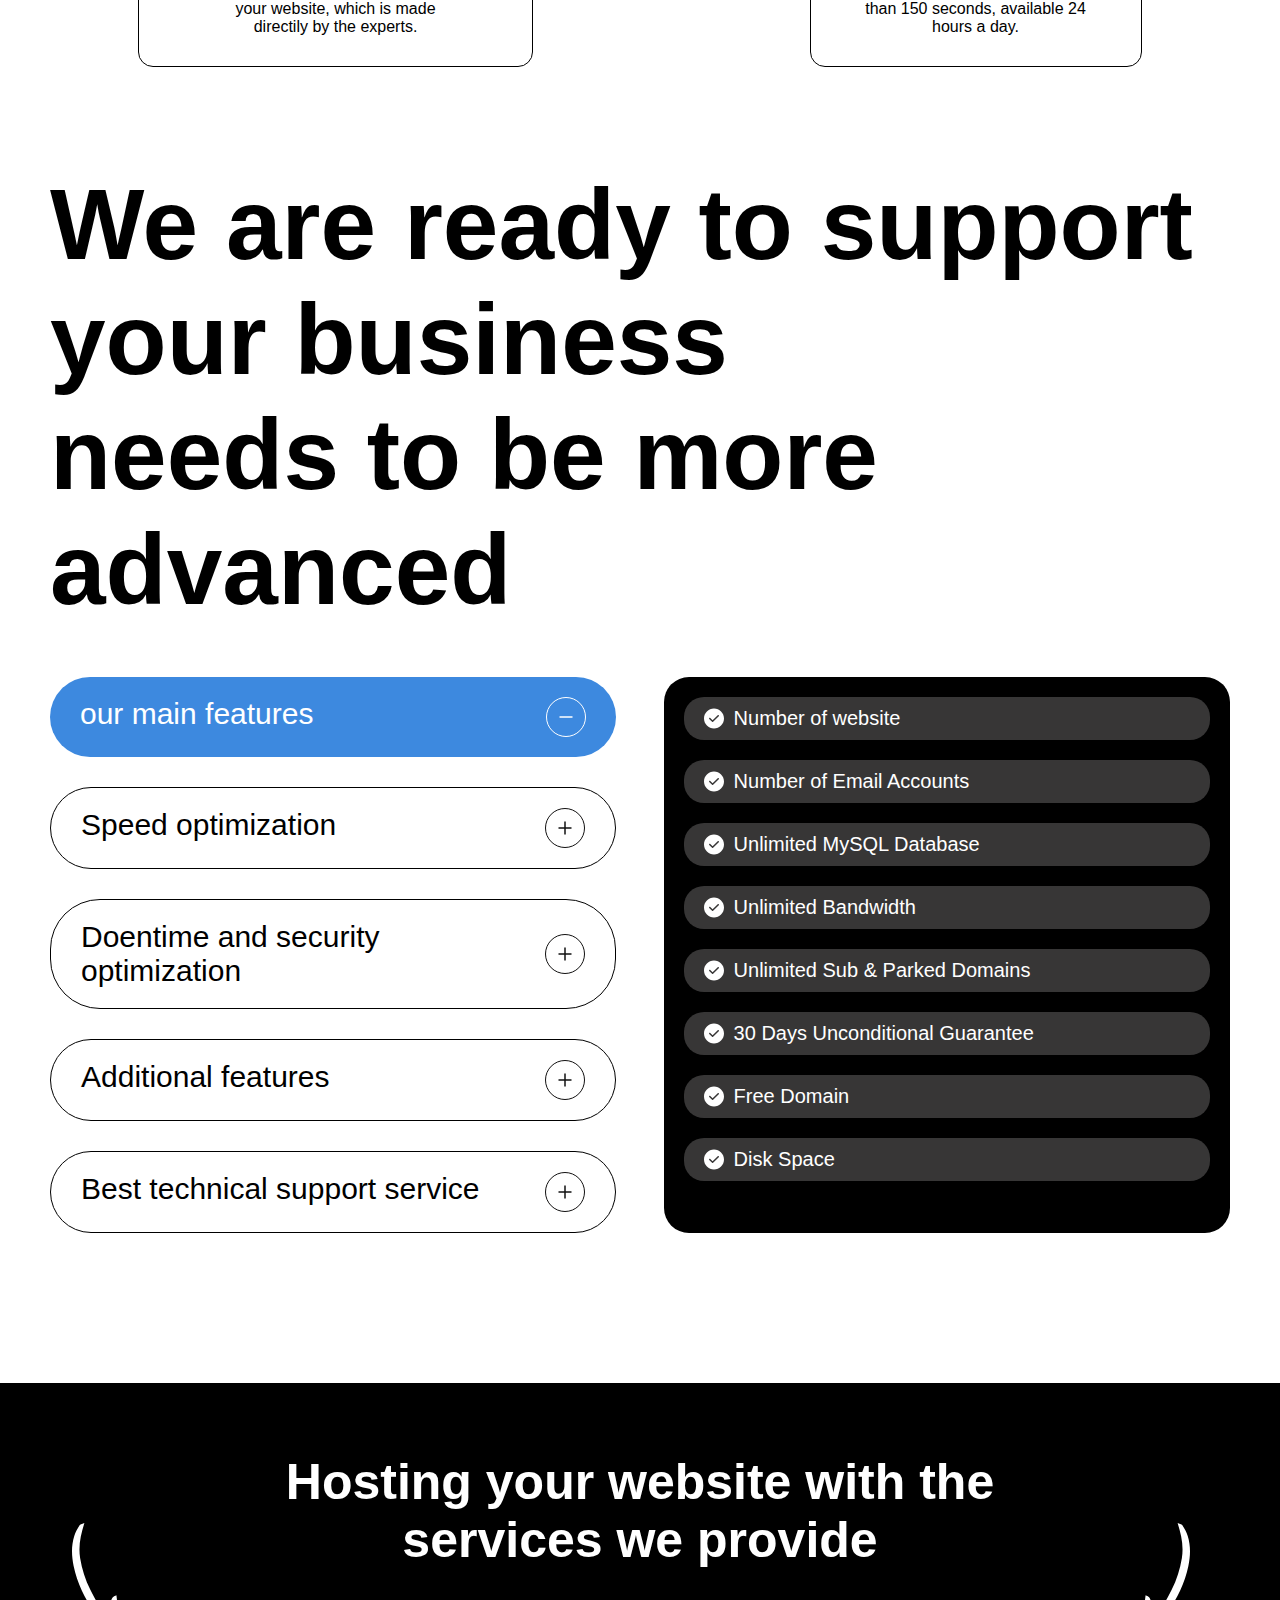
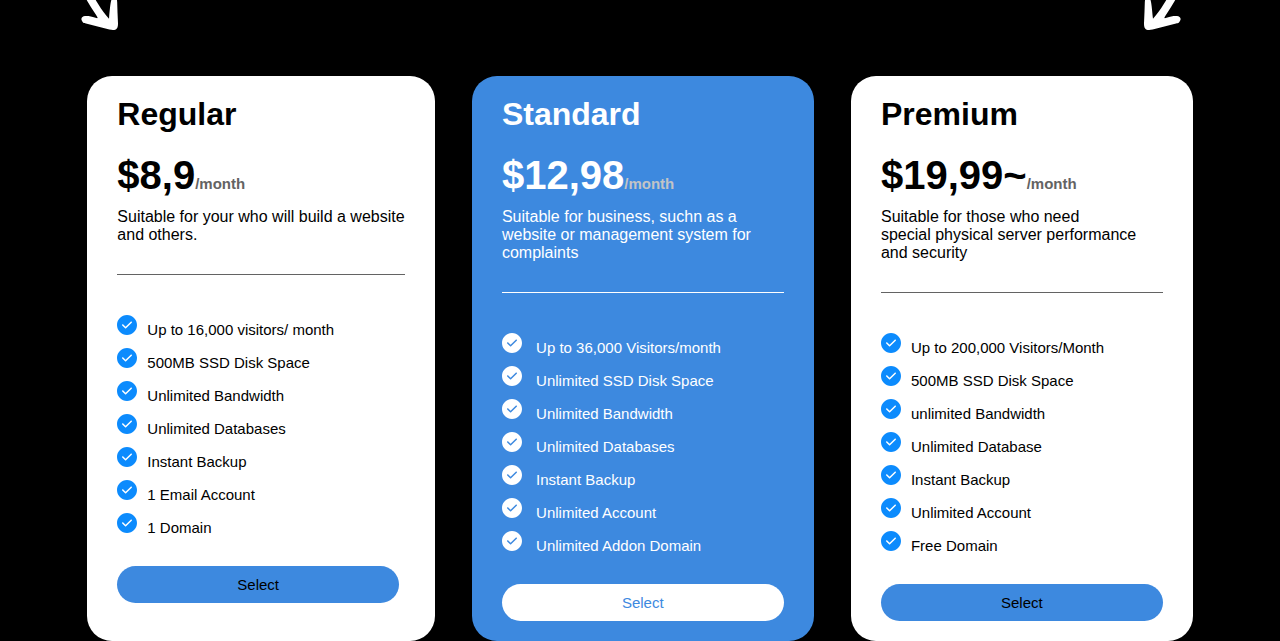
==== commit 9fcaa96b: "index.html update" ====
--- a/project 2/index.html
+++ b/project 2/index.html
@@ -202,7 +202,7 @@
                 <div class="lower_card3">
                     <div class="premium">
                         <h1>Premium</h1>
-                        <h3>$19,99<span>/month</span></h3>
+                        <h3>$19,99~<span>/month</span></h3>
                         <p>Suitable for those who need <br>special physical server performance <br>and security</p>
                     </div>
                     <ul>
@@ -218,6 +218,9 @@
                 </div>
             </div>
         </section>
+        <section class="sec_7">
+            
+        </section>
     </main>
 </body>
 </html>